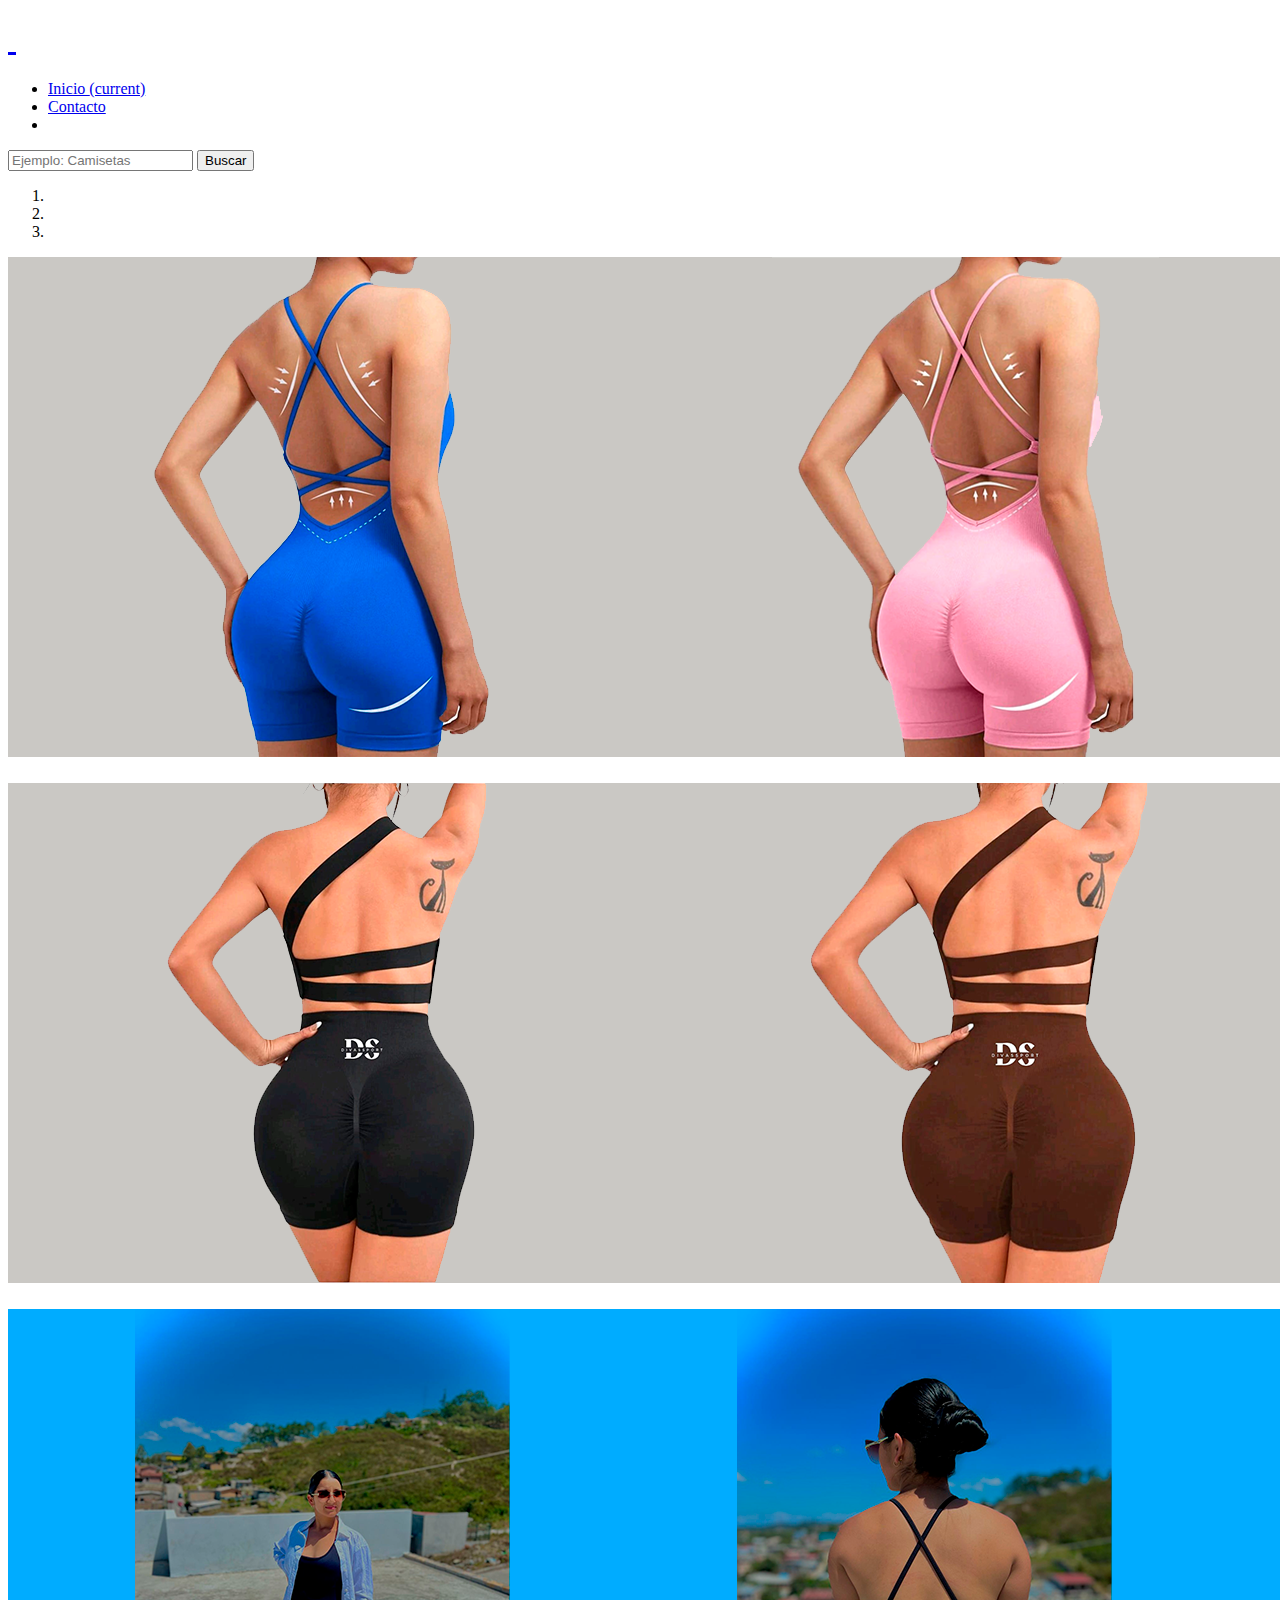
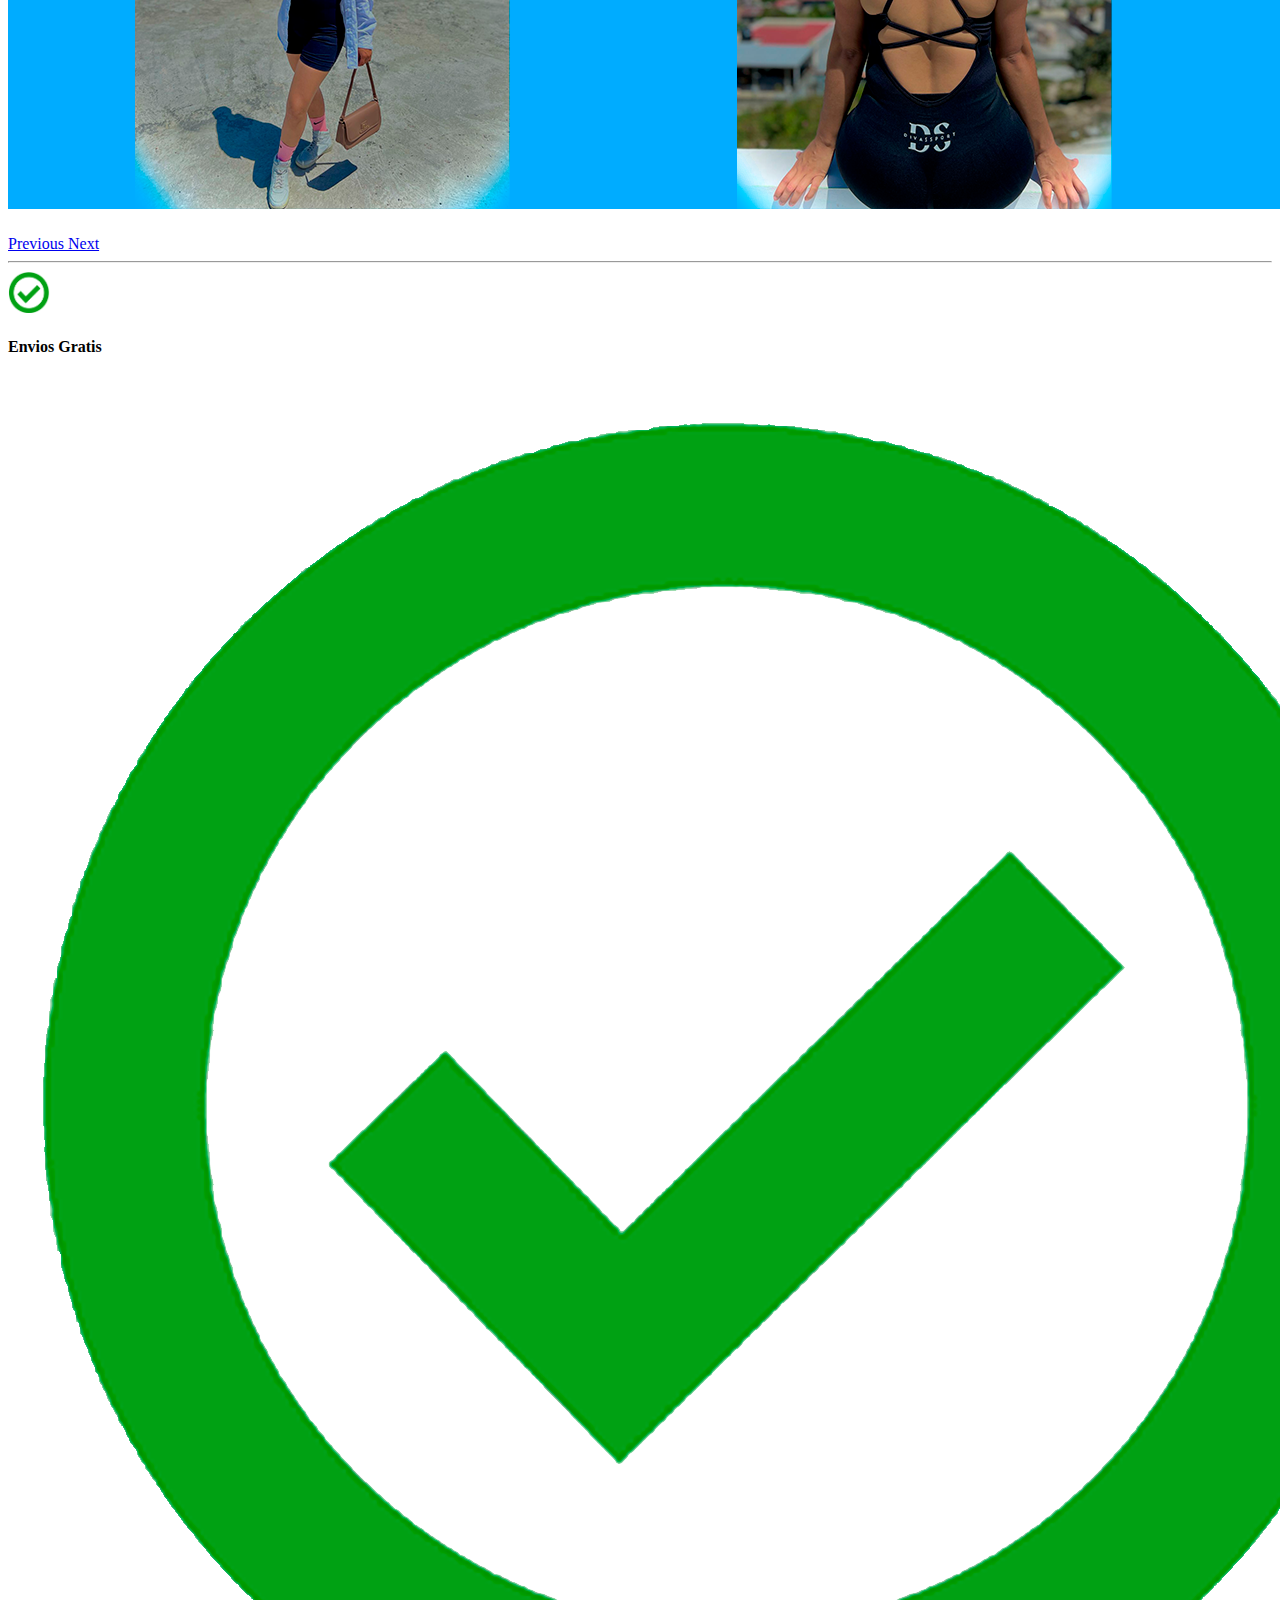
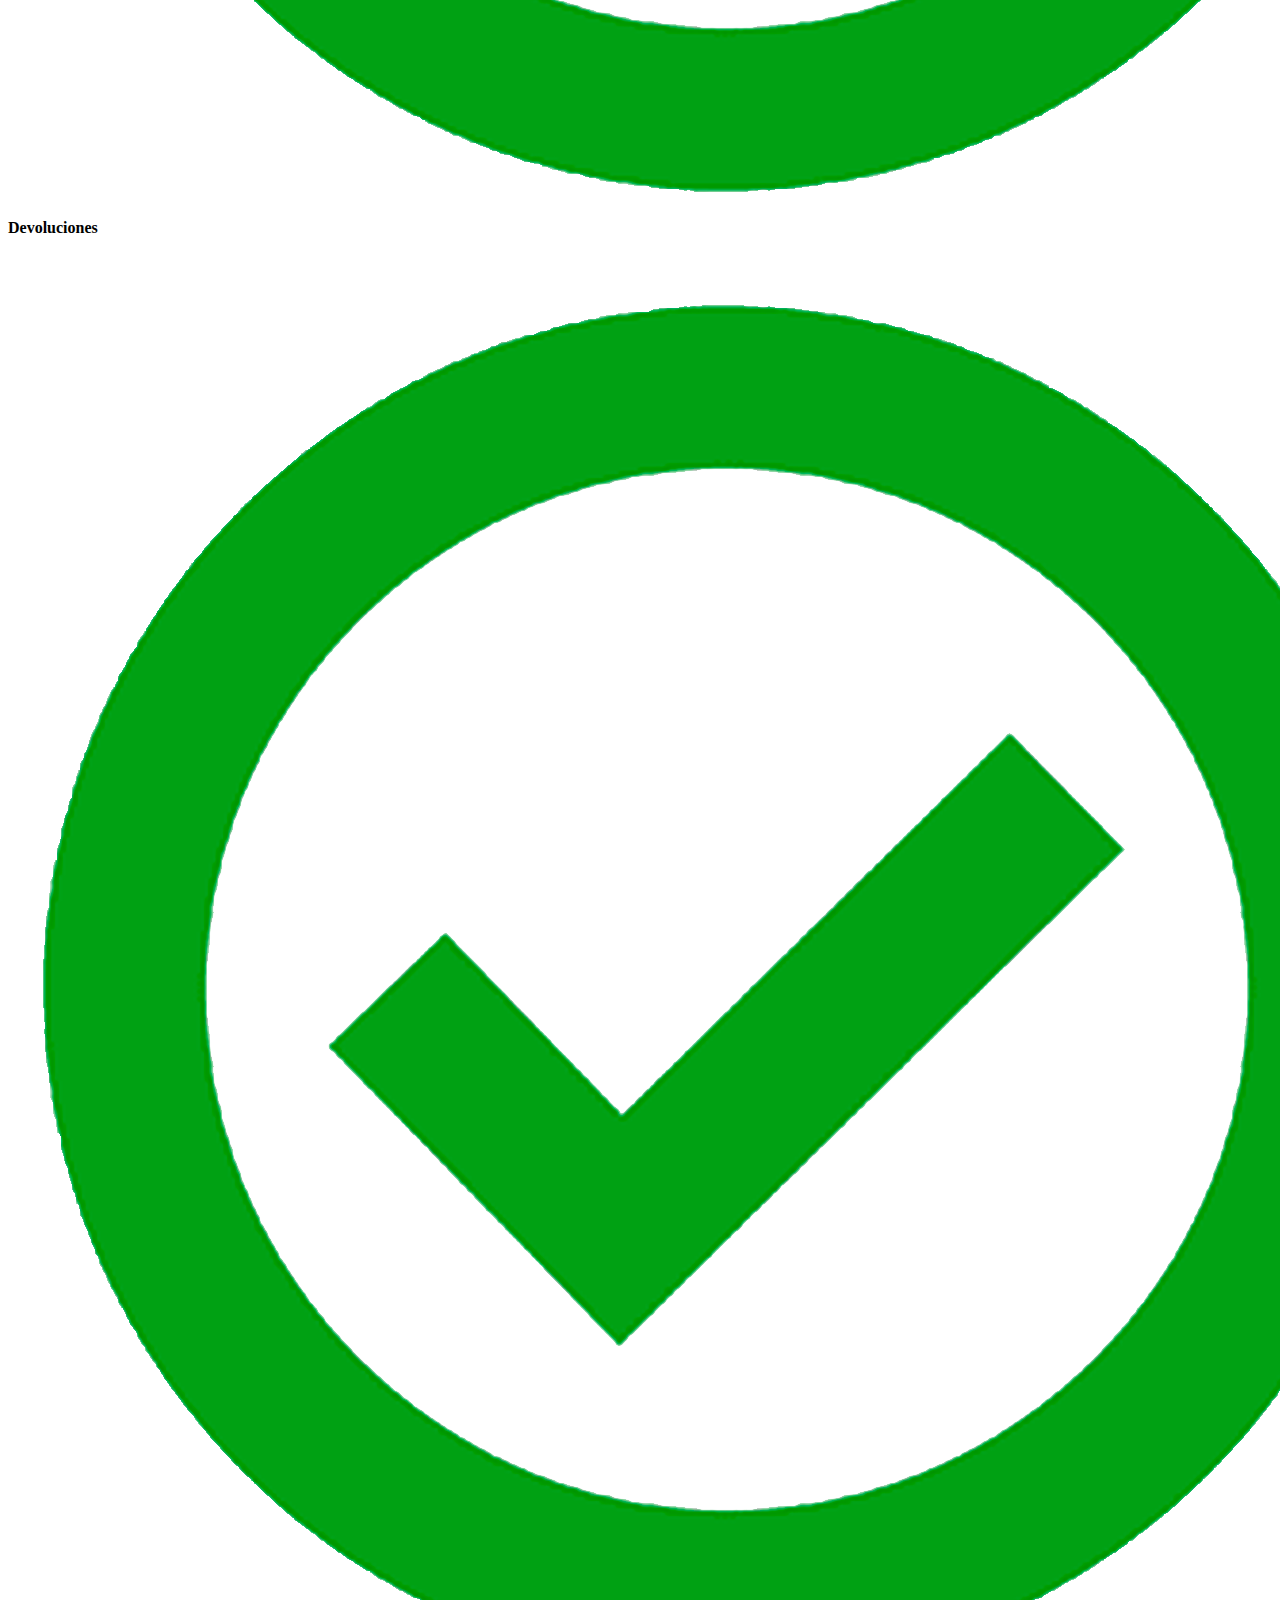
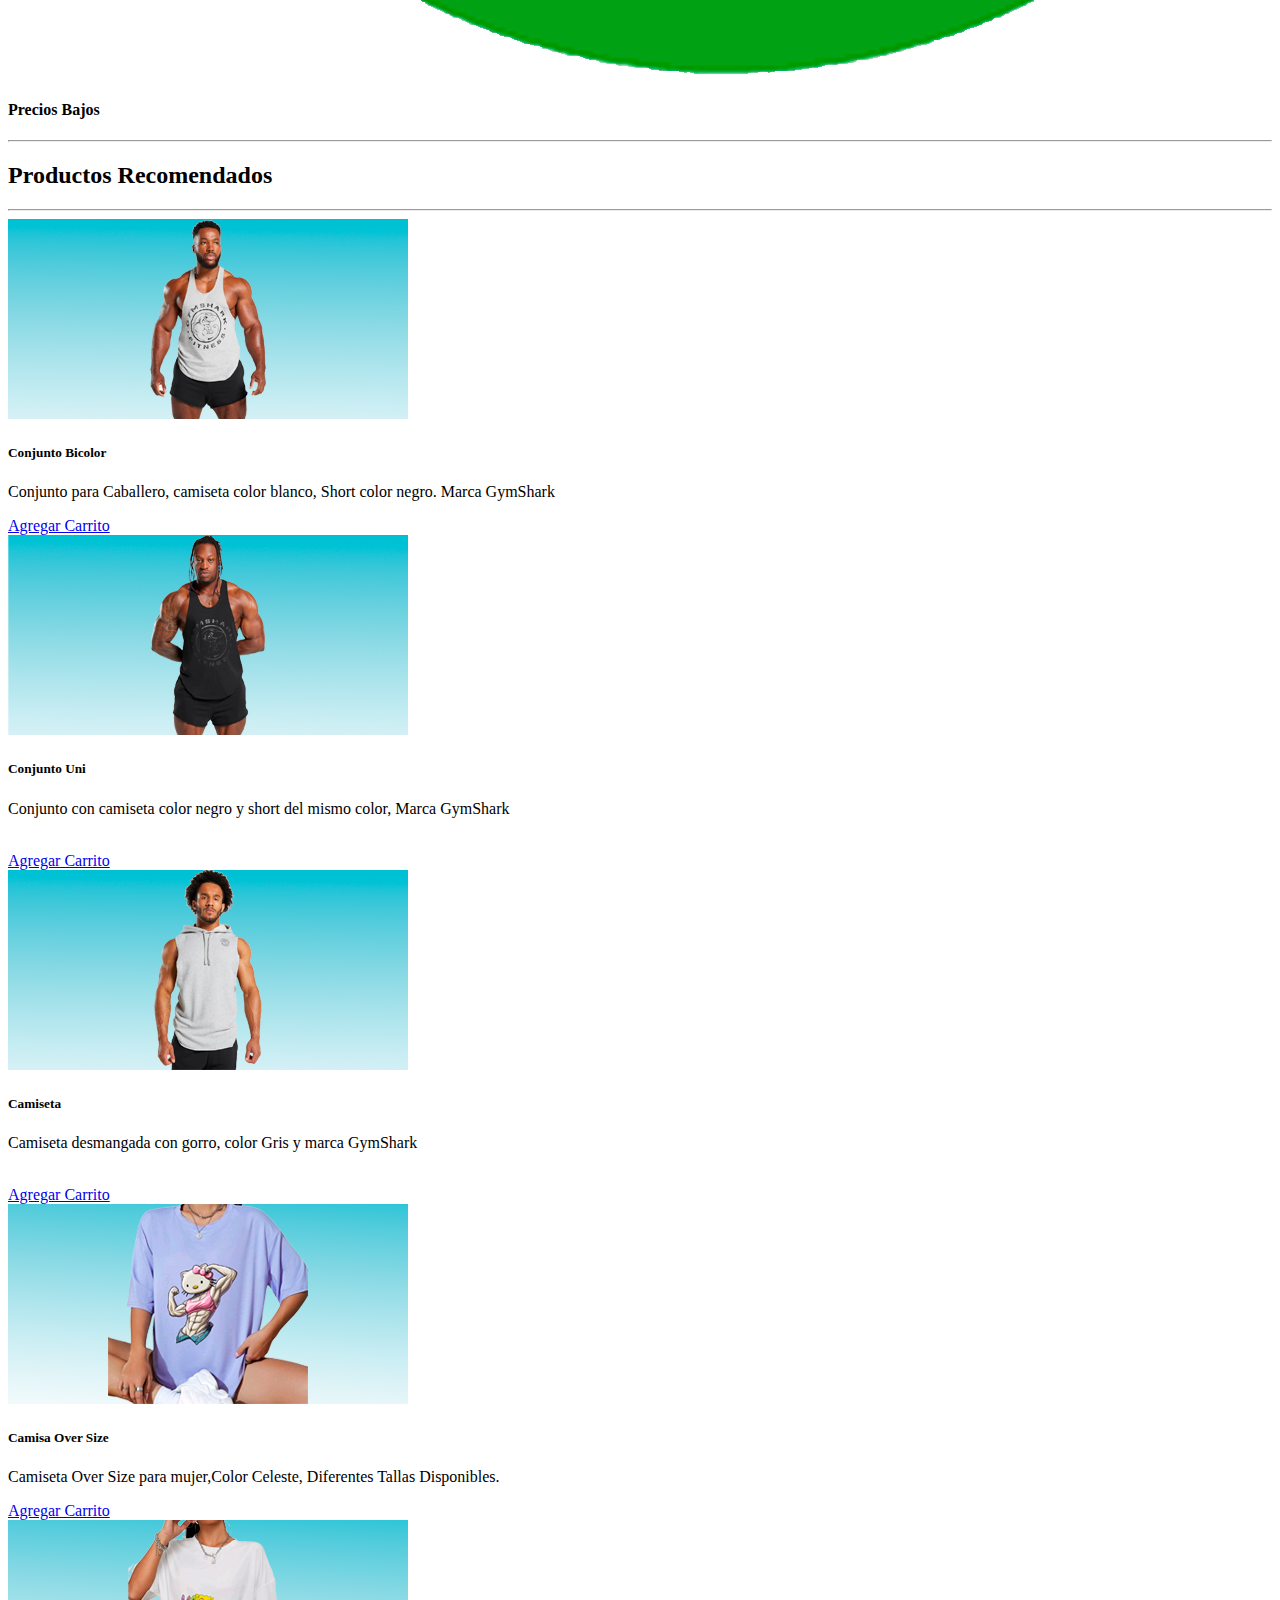
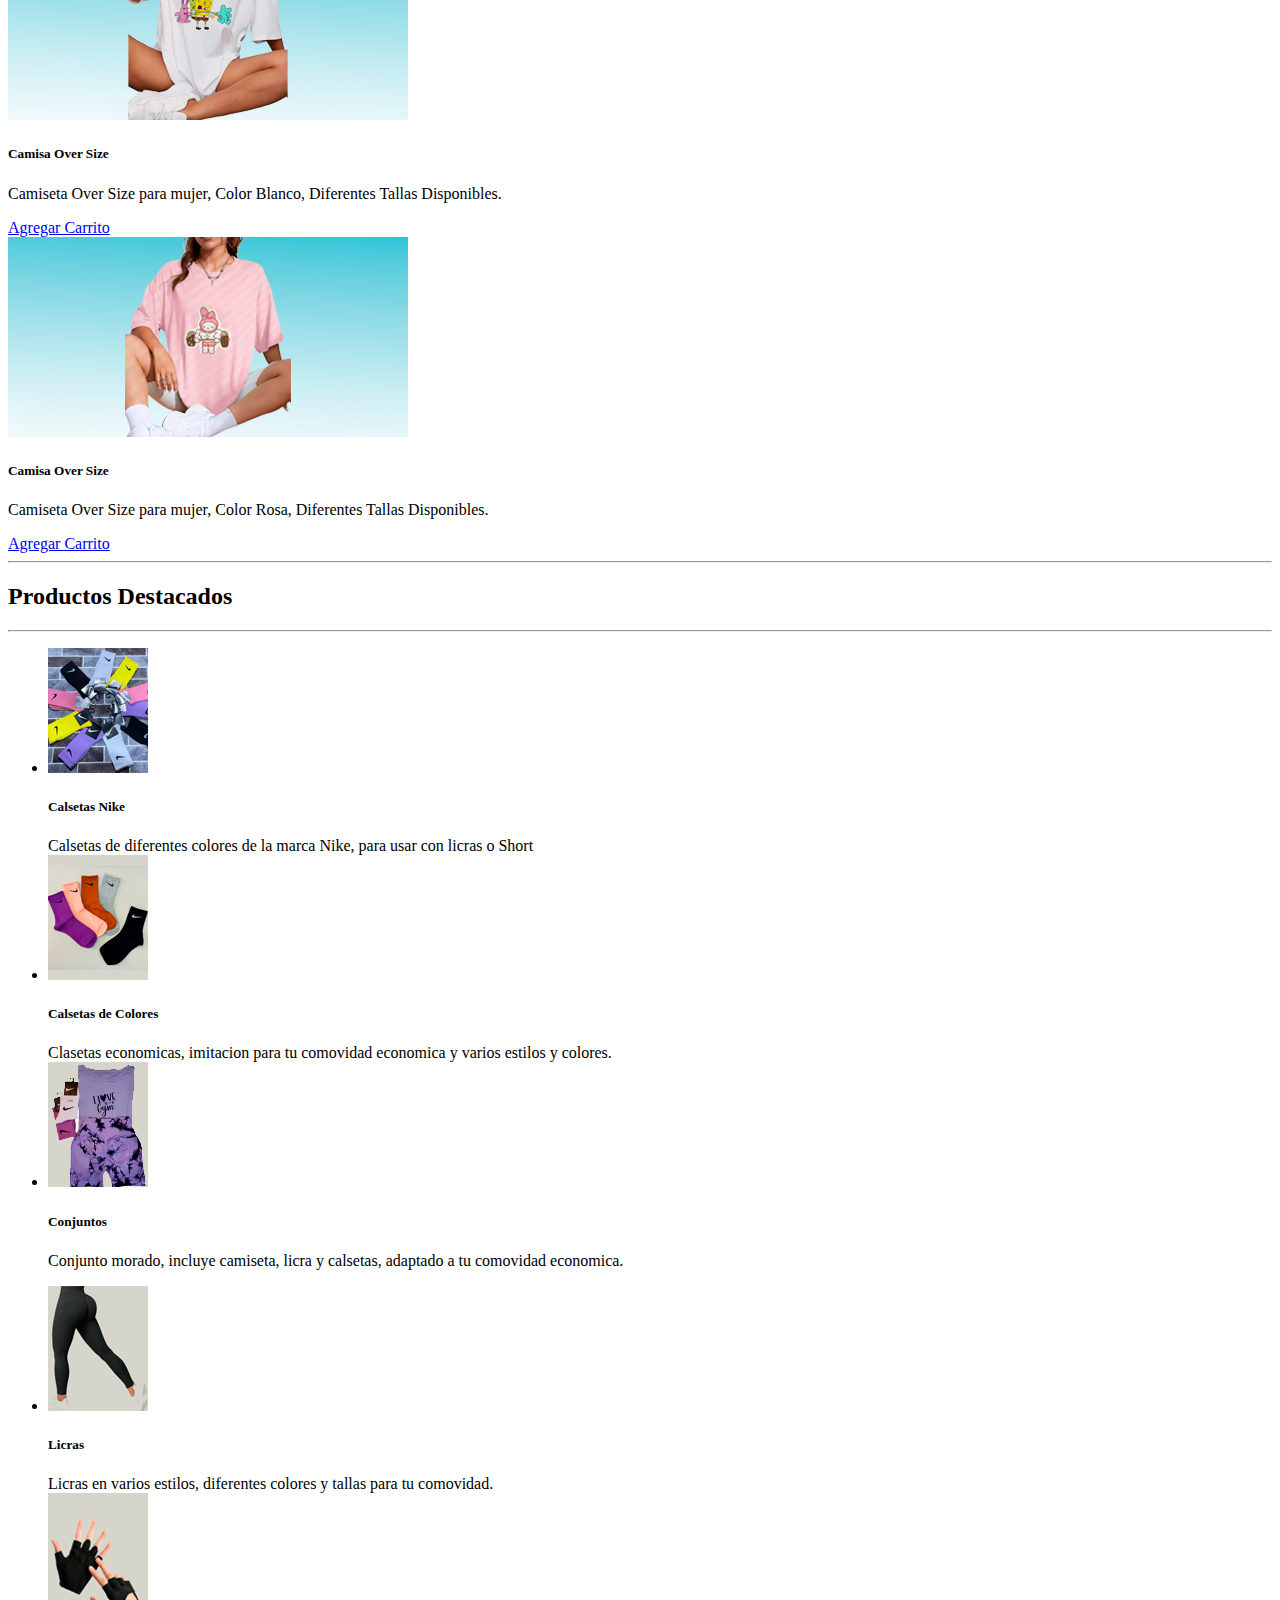
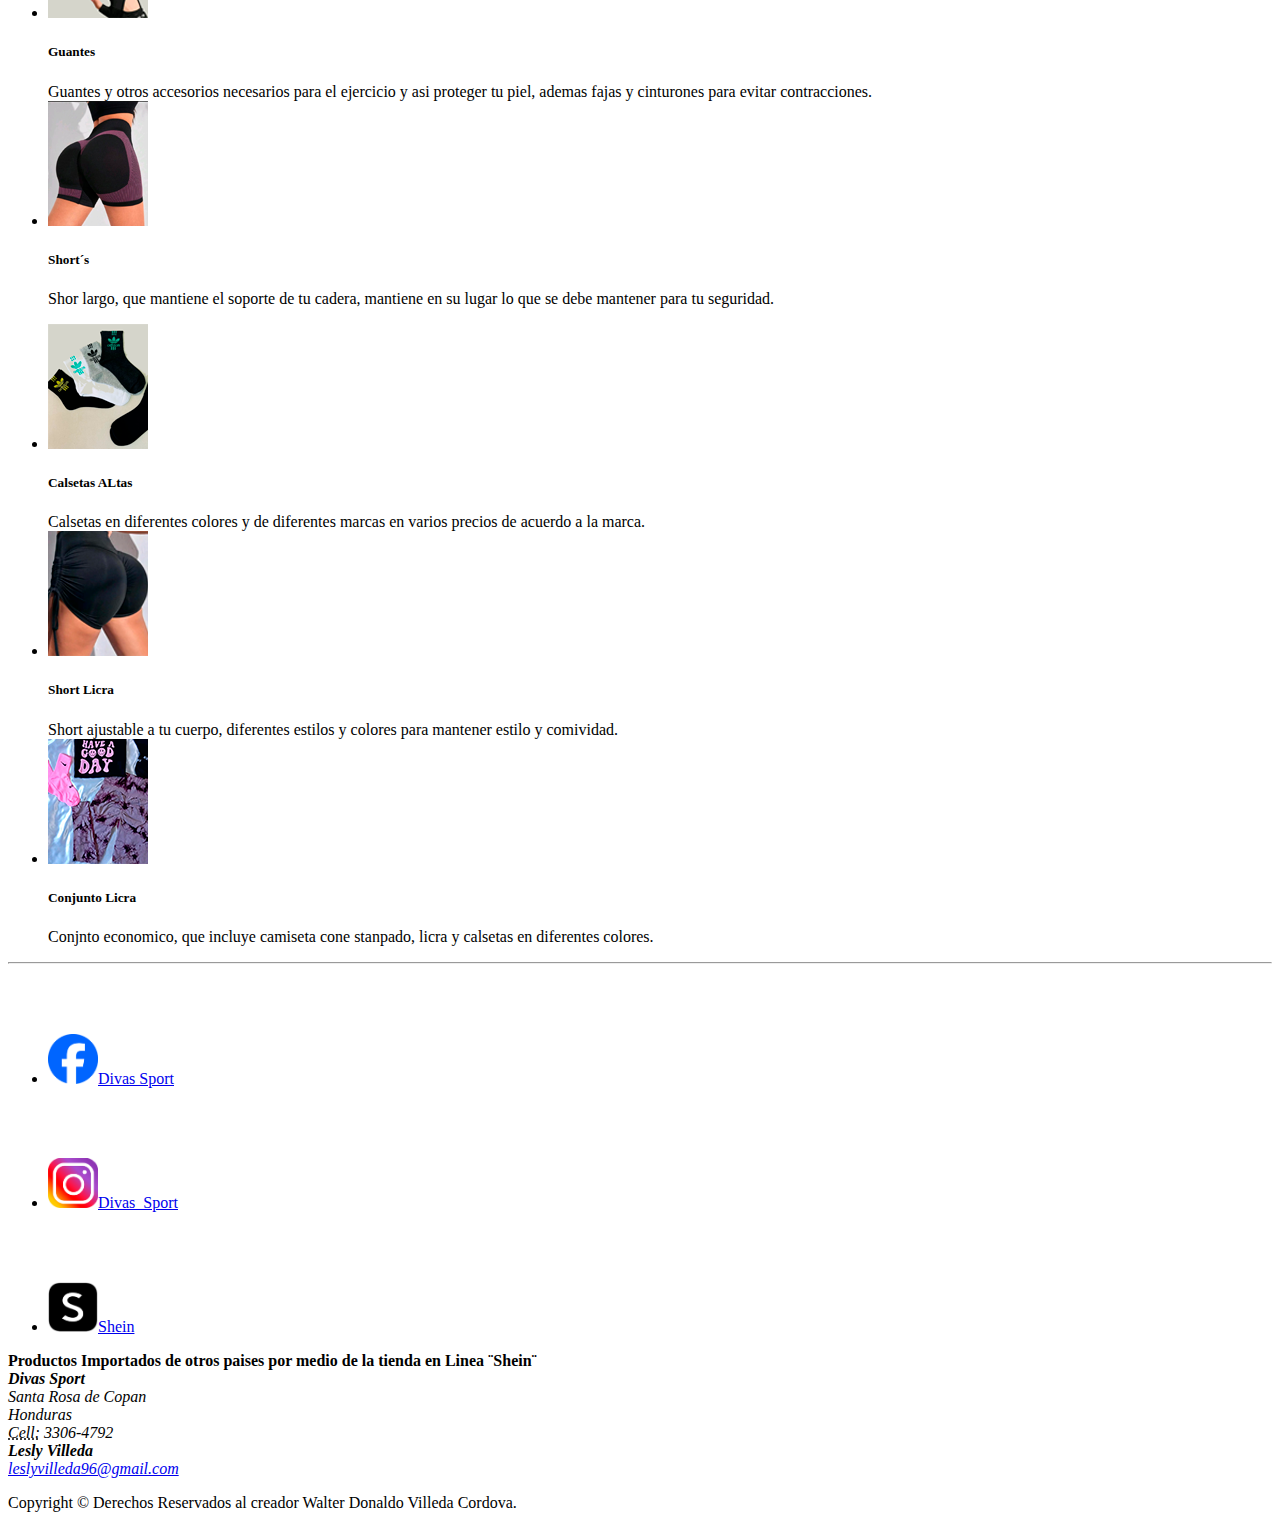
==== Index.html @ 086f350f "Update Index.html" ====
<!DOCTYPE html>
<html lang="en">
  <head>
    <meta charset="utf-8">
    <meta http-equiv="X-UA-Compatible" content="IE=edge">
    <meta name="viewport" content="width=device-width, initial-scale=1">
    <title>Divas Sport</title>
    <!-- Bootstrap -->
    <link href="/bootstrap-4.3.1.cs" rel="stylesheet">
  </head>
  <body>
    <nav class="navbar navbar-expand-lg navbar-dark bg-dark">
      <div class="container">
        <a class="navbar-brand" href="Index.html">
        <h1>&nbsp;</h1>
        </a>
        <div class="collapse navbar-collapse" id="navbarSupportedContent">
          <ul class="navbar-nav mr-auto">
            <li class="nav-item dropdown">
              <a class="nav-link" href="Index.html">Inicio <span class="sr-only">(current)</span></a>
            </li>
            <li class="nav-item">
              <a class="nav-link" href="Contacto.html">Contacto</a>
            </li>
            <li class="nav-item dropdown">

            </li>
          </ul>
          <form class="form-inline my-2 my-lg-0">
            <input class="form-control mr-sm-2" type="search" placeholder="Ejemplo: Camisetas" aria-label="Search">
            <button class="btn btn-outline-success my-2 my-sm-0" type="submit">Buscar</button>
          </form>
        </div>
      </div>
    </nav>
    <div class="container mt-3">
      <div class="row">
        <div class="col-12">
          <div id="carouselExampleControls" class="carousel slide" data-ride="carousel">
            <ol class="carousel-indicators">
              <li data-target="#carouselExampleControls" data-slide-to="0" class="active"></li>
              <li data-target="#carouselExampleControls" data-slide-to="1"></li>
              <li data-target="#carouselExampleControls" data-slide-to="2"></li>
            </ol>
            <div class="carousel-inner">
              <div class="carousel-item active">
                <img class="d-block w-100" src="Carrusel 1.png" alt="First slide">
                <div class="carousel-caption d-none d-md-block">
                  <h5></h5>
                  <p></p>
                </div>
              </div>
              <div class="carousel-item">
                <img class="d-block w-100" src="Carrusel 2.png" alt="Second slide">
                <div class="carousel-caption d-none d-md-block">
                  <h5></h5>
                  <p></p>
                </div>
              </div>
              <div class="carousel-item">
                <img class="d-block w-100" src="Carrusel 3.png" alt="Third slide">
                <div class="carousel-caption d-none d-md-block">
                  <h5></h5>
                  <p></p>
                </div>
              </div>
            </div>
            <a class="carousel-control-prev" href="#carouselExampleControls" role="button" data-slide="prev">
            <span class="carousel-control-prev-icon" aria-hidden="true"></span>
            <span class="sr-only">Previous</span>
            </a>
            <a class="carousel-control-next" href="#carouselExampleControls" role="button" data-slide="next">
            <span class="carousel-control-next-icon" aria-hidden="true"></span>
            <span class="sr-only">Next</span>
            </a>
          </div>
        </div>
      </div>
      <hr>
    </div>
    <div class="container">
      <div class="row">
        <div class="col-4">
          <div class="row">
            <div class="col-2"><img src="Cheque.png" alt="Free Shipping" width="42" class="rounded-circle"></div>
            <div class="col-10 ml-1 col-lg-8">
              <h4>Envios Gratis</h4>
            </div>
          </div>
        </div>
        <div class="col-4">
          <div class="row">
            <div class="col-2"><img class="rounded-circle" alt="Free Shipping" src="Cheque.png"></div>
            <div class="col-10 ml-1 col-lg-8">
              <h4>Devoluciones</h4>
            </div>
          </div>
        </div>
        <div class="col-4">
          <div class="row">
            <div class="col-2"><img class="rounded-circle" alt="Free Shipping" src="Cheque.png"></div>
            <div class="col-10 ml-1 col-lg-8">
              <h4>Precios Bajos</h4>
            </div>
          </div>
        </div>
      </div>
    </div>
    <hr>
    <h2 class="text-center">Productos Recomendados</h2>
    <hr>
    <div class="container">
      <div class="row text-center">
        <div class="col-md-4 pb-1 pb-md-0">
          <div class="card">
            <img class="card-img-top" src="37.png" alt="Card image cap">
            <div class="card-body">
              <h5 class="card-title">Conjunto Bicolor</h5>
              <p class="card-text">Conjunto para Caballero, camiseta color blanco, Short color negro. Marca GymShark&nbsp; &nbsp;&nbsp;</p>
              <a href="#" class="btn btn-primary">Agregar Carrito</a>
            </div>
          </div>
        </div>
        <div class="col-md-4 pb-1 pb-md-0">
          <div class="card">
            <img class="card-img-top" src="40.png" alt="Card image cap">
            <div class="card-body">
              <h5 class="card-title">Conjunto Uni</h5>
              <p class="card-text">Conjunto con camiseta color negro y short del mismo color, Marca GymShark<br>
<br>
</p>
              <a href="#" class="btn btn-primary">Agregar Carrito</a>
            </div>
          </div>
        </div>
        <div class="col-md-4 pb-1 pb-md-0">
          <div class="card">
            <img class="card-img-top" src="38.png" alt="Card image cap">
            <div class="card-body">
              <h5 class="card-title">Camiseta</h5>
              <p class="card-text">Camiseta desmangada con gorro, color Gris y marca GymShark<br>
                <br>
</p>
              <a href="#" class="btn btn-primary">Agregar Carrito</a>
            </div>
          </div>
        </div>
      </div>
      <div class="row text-center mt-4">
        <div class="col-md-4 pb-1 pb-md-0">
          <div class="card">
            <img class="card-img-top" src="67.png" alt="Card image cap">
            <div class="card-body">
              <h5 class="card-title">Camisa Over Size</h5>
              <p class="card-text">Camiseta Over Size para mujer,Color Celeste, Diferentes Tallas Disponibles.</p>
              <a href="#" class="btn btn-primary">Agregar Carrito</a>
            </div>
          </div>
        </div>
        <div class="col-md-4 pb-1 pb-md-0">
          <div class="card">
            <img class="card-img-top" src="69.png" alt="Card image cap">
            <div class="card-body">
              <h5 class="card-title">Camisa Over Size</h5>
              <p class="card-text">Camiseta Over Size para mujer, Color Blanco, Diferentes Tallas Disponibles.</p>
              <a href="#" class="btn btn-primary">Agregar Carrito</a>
            </div>
          </div>
        </div>
        <div class="col-md-4 pb-1 pb-md-0">
          <div class="card">
            <img class="card-img-top" src="73.png" alt="Card image cap">
            <div class="card-body">
              <h5 class="card-title">Camisa Over Size</h5>
              <p class="card-text">Camiseta Over Size para mujer, Color Rosa, Diferentes Tallas Disponibles.&nbsp;</p>
              <a href="#" class="btn btn-primary">Agregar Carrito</a>
            </div>
          </div>
        </div>
      </div>
    </div>
    <hr>
    <h2 class="text-center">Productos Destacados</h2>
    <hr>
    <div class="container">
      <div class="row">
        <div class="col-lg-4">
          <ul class="list-unstyled">
            <li class="media">
              <img class="mr-3" src="100 x 125  1.png" alt="Generic placeholder image">
              <div class="media-body">
                <h5 class="mt-0 mb-1">Calsetas Nike</h5>
               Calsetas de diferentes colores de la marca Nike, para usar con licras o Short
              </div>
            </li>
            <li class="media my-4">
              <img class="mr-3" src="100 x 125  4.png" alt="Generic placeholder image">
              <div class="media-body">
                <h5 class="mt-0 mb-1">Calsetas de Colores</h5>
               Clasetas economicas, imitacion para tu comovidad economica y varios estilos y colores.
            </li>
            <li class="media">
              <img class="mr-3" src="100 x 125  7.png" alt="Generic placeholder image">
              <div class="media-body">
                <h5 class="mt-0 mb-1">Conjuntos</h5>
               Conjunto morado, incluye camiseta, licra y calsetas, adaptado a tu comovidad economica.
              </div>
            </li>
          </ul>
        </div>
        <div class="col-lg-4">
          <ul class="list-unstyled">
            <li class="media">
              <img class="mr-3" src="100 x 125  2.png" alt="Generic placeholder image">
              <div class="media-body">
                <h5 class="mt-0 mb-1">Licras</h5>
                Licras en varios estilos, diferentes colores y tallas para tu comovidad.
              </div>
            </li>
            <li class="media my-4">
              <img class="mr-3" src="100 x 125  5.png" alt="Generic placeholder image">
              <div class="media-body">
                <h5 class="mt-0 mb-1">Guantes</h5>
               Guantes y otros accesorios necesarios para el ejercicio y asi proteger tu piel, ademas fajas y cinturones para evitar contracciones.
              </div>
            </li>
            <li class="media">
              <img class="mr-3" src="100 x 125  8.png" alt="Generic placeholder image">
              <div class="media-body">
                <h5 class="mt-0 mb-1">Short´s</h5>
                Shor largo, que mantiene el soporte de tu cadera, mantiene en su lugar lo que se debe mantener para tu seguridad.
              </div>
            </li>
          </ul>
        </div>
        <div class="col-lg-4">
          <ul class="list-unstyled">
            <li class="media">
              <img class="mr-3" src="100 x 125  3.png" alt="Generic placeholder image">
              <div class="media-body">
                <h5 class="mt-0 mb-1">Calsetas ALtas</h5>
                Calsetas en diferentes colores y de diferentes marcas en varios precios de acuerdo a la marca.
              </div>
            </li>
            <li class="media my-4">
              <img class="mr-3" src="100 x 125  6.png" alt="Generic placeholder image">
              <div class="media-body">
                <h5 class="mt-0 mb-1">Short Licra</h5>
              Short ajustable a tu cuerpo, diferentes estilos y colores para mantener estilo y comividad.
            </li>
            <li class="media">
              <img class="mr-3" src="100 x 125  9 .png" alt="Generic placeholder image">
              <div class="media-body">
                <h5 class="mt-0 mb-1">Conjunto Licra</h5>
           Conjnto economico, que incluye camiseta cone stanpado, licra y calsetas en diferentes colores.
              </div>
            </li>
          </ul>
        </div>
      </div>
    </div>
    <hr>
    <div class="container text-white bg-dark p-4">
      <div class="row">
        <div class="col-6 col-md-8 col-lg-7">
          <div class="row text-center">
            <div class="col-sm-6 col-md-4 col-lg-4 col-12">
              <ul class="list-unstyled">
<br>
<br>
<br>

                <li class="btn-link col-lg-12" > <img src="face.png" width="50" height="50" alt=""/><a class="nav-link" href="https://www.facebook.com/profile.php?id=100093448032252&locale=es_LA">Divas Sport</a></li>
              </ul>	
            </div>
            <div class="col-sm-6 col-md-4 col-lg-4 col-12">
              <ul class="list-unstyled"><br>
<br>
<br>

                <li class="btn-link col-lg-10"> <img src="Instagram.png" width="50" height="50" alt=""/><a class="nav-link" href="https://www.instagram.com/lesly_a.g?igsh=MWVqb2x2Y3E4eWFoOA==">Divas_Sport</a></li>
              </ul>
            </div>
            <div class="col-sm-6 col-md-4 col-12 col-lg-3">
              <ul class="list-unstyled">
<br>
<br>
<br>

                <li class="btn-link col-lg-12"> <img src="Shein.png" width="50" height="50" alt=""/><a class="nav-link" href="https://es.shein.com/">Shein</a></li>
              </ul>
            </div>
          </div>
			<strong>Productos Importados de otros paises por medio de la tienda en Linea ¨Shein¨</strong><br>
        </div>
        <div class="col-md-4 col-lg-5 col-6">
          <address>
          <strong>Divas Sport</strong><br>
            Santa Rosa de Copan<br>
            Honduras<br>
            <abbr title="Phone">Cell:</abbr> 3306-4792
          </address>
          <address>
            <strong>Lesly Villeda</strong><br>
            <a href="mailto:#">leslyvilleda96@gmail.com</a>
          </address>
        </div>
      </div>
    </div>
    <footer class="text-center">
      <div class="container">
        <div class="row">
          <div class="col-12">
            <p>Copyright © Derechos Reservados al creador Walter Donaldo Villeda Cordova.</p>
          </div>
        </div>
      </div>
    </footer>
    <!-- jQuery (necessary for Bootstrap's JavaScript plugins) -->
    <script src="js/jquery-3.3.1.min.js"></script>
    <!-- Include all compiled plugins (below), or include individual files as needed -->
    <script src="js/popper.min.js"></script>
    <script src="js/bootstrap-4.3.1.js"></script>
  </body>
</html>
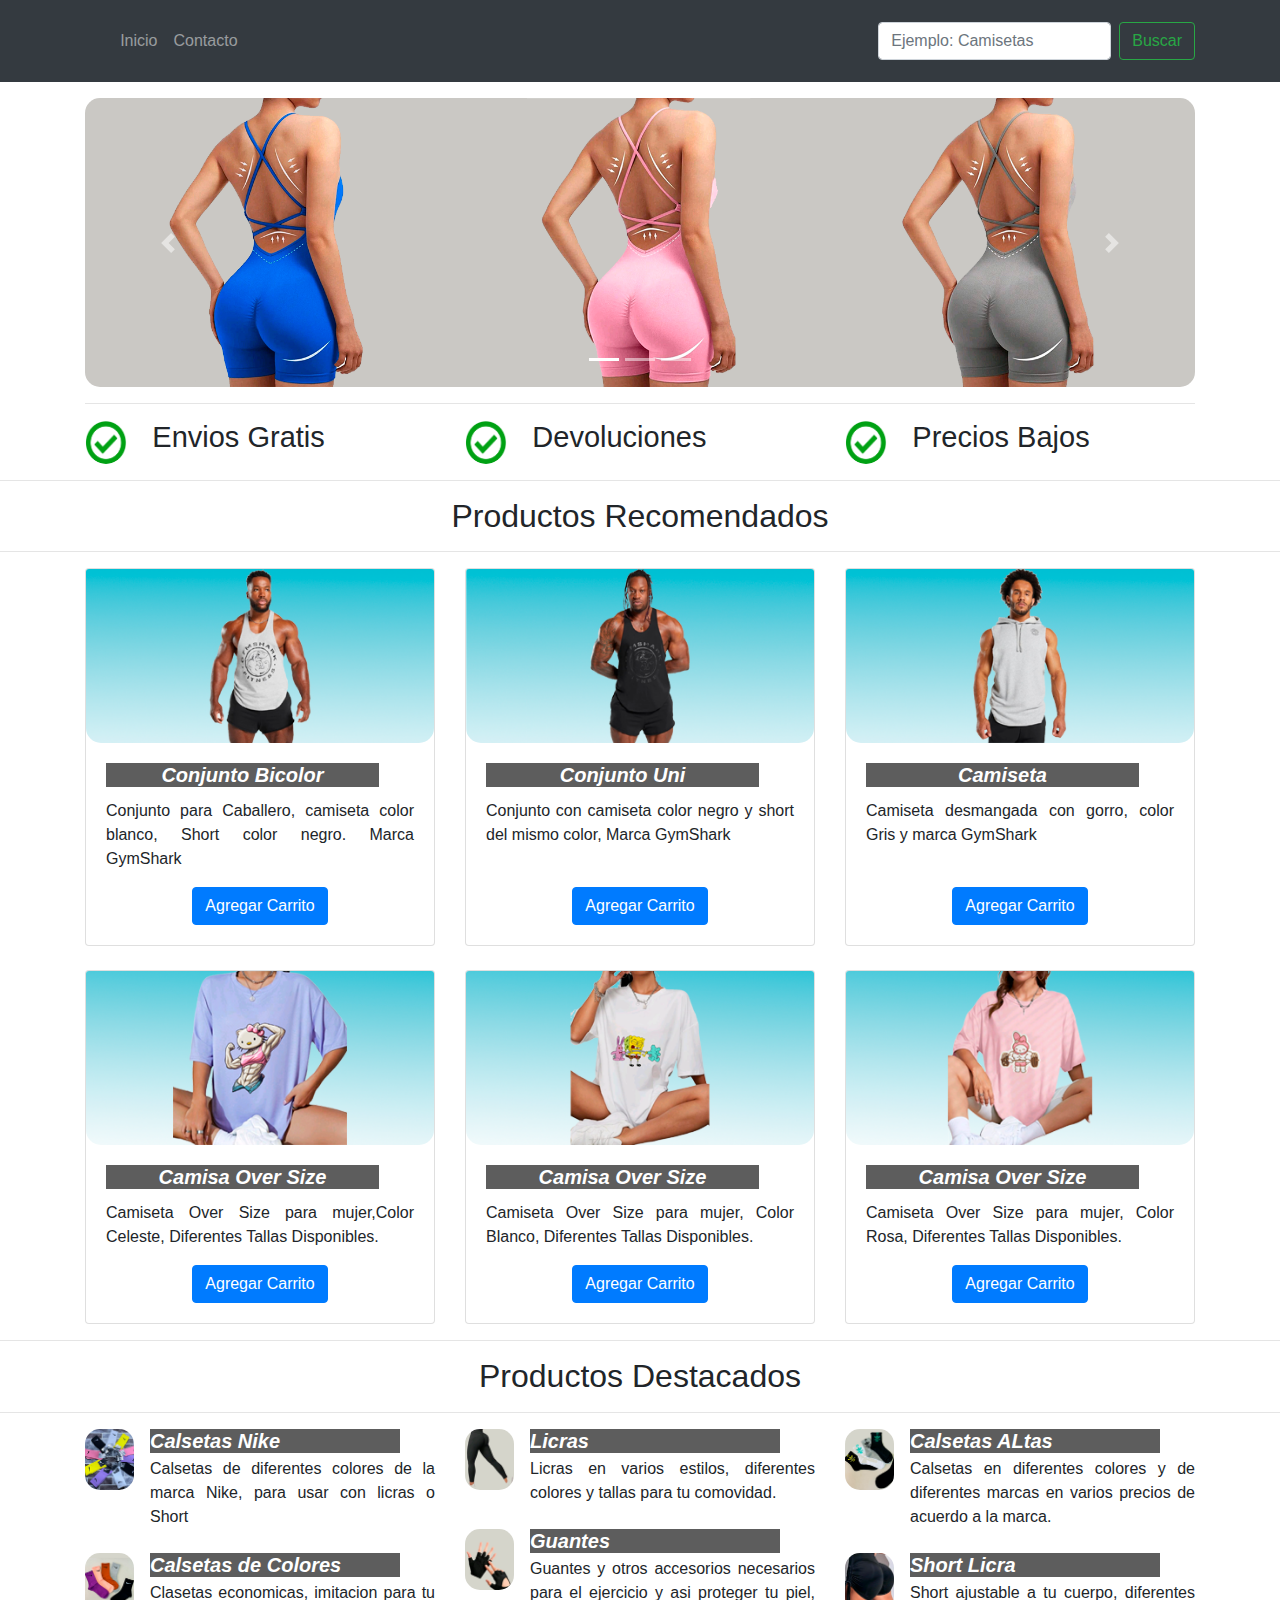
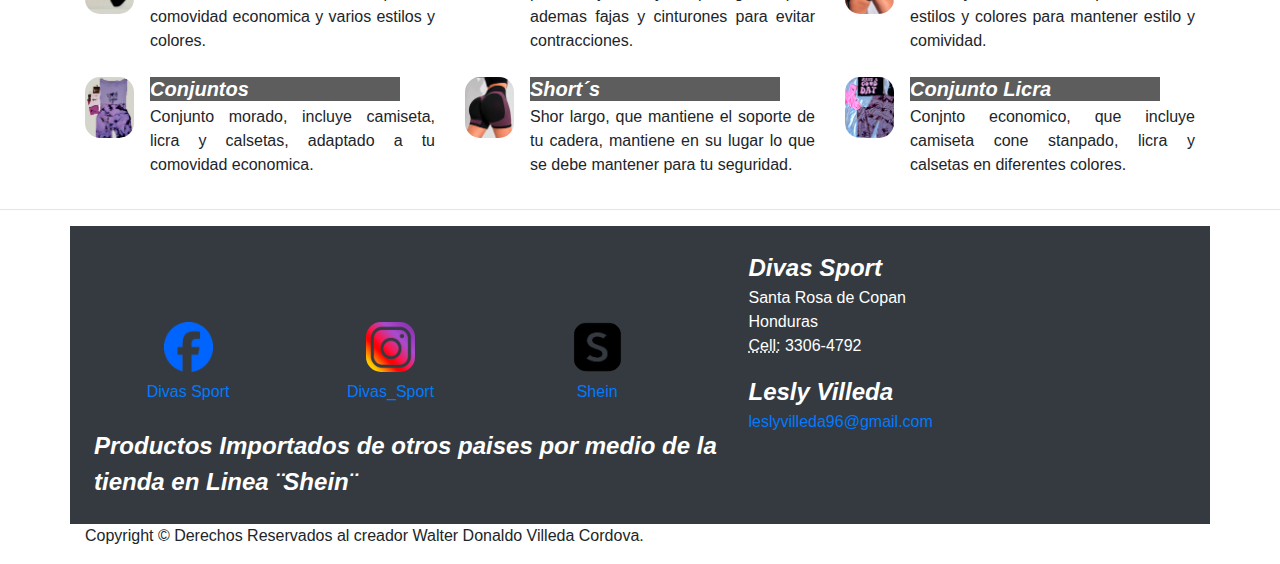
==== commit c305579a: "Index.html" ====
--- a/Index.html
+++ b/Index.html
@@ -6,7 +6,7 @@
     <meta name="viewport" content="width=device-width, initial-scale=1">
     <title>Divas Sport</title>
     <!-- Bootstrap -->
-    <link href="/bootstrap-4.3.1.cs" rel="stylesheet">
+    <link href="/bootstrap-4.3.1.css" rel="stylesheet">
   </head>
   <body>
     <nav class="navbar navbar-expand-lg navbar-dark bg-dark">
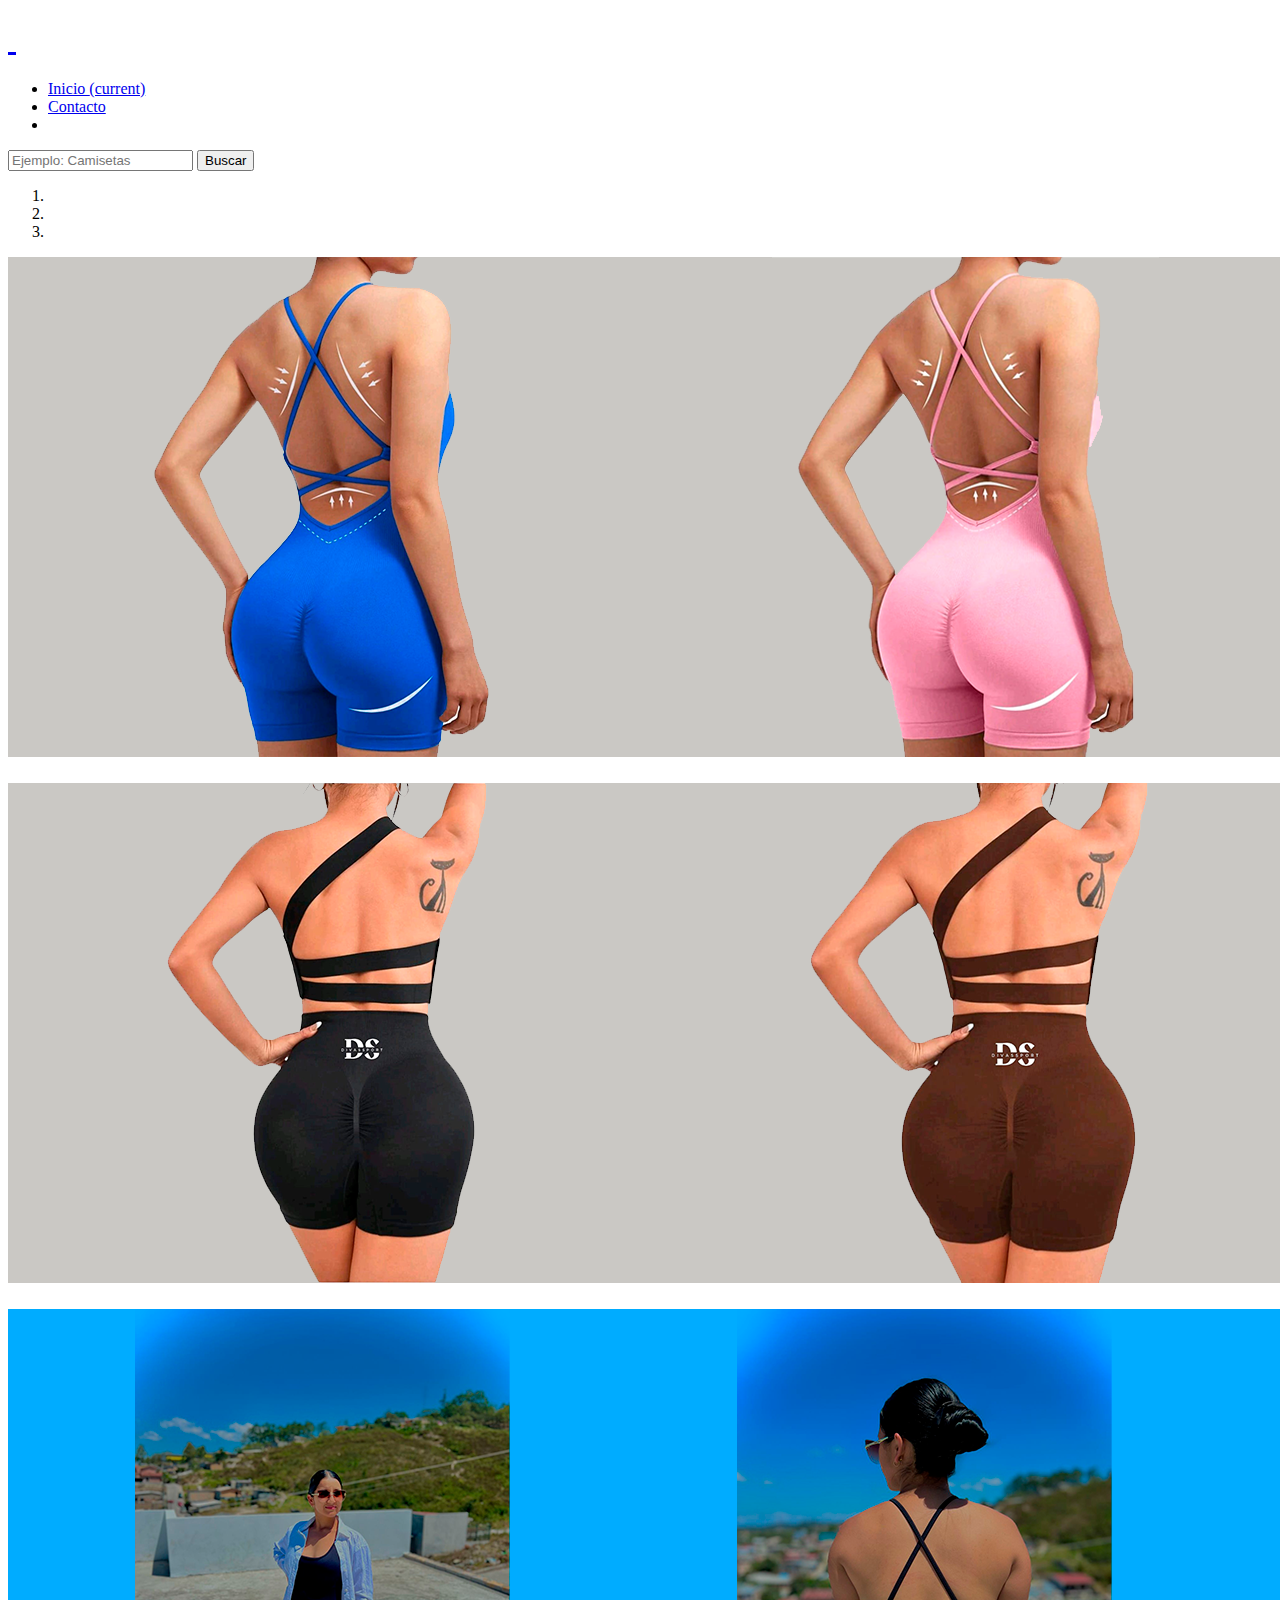
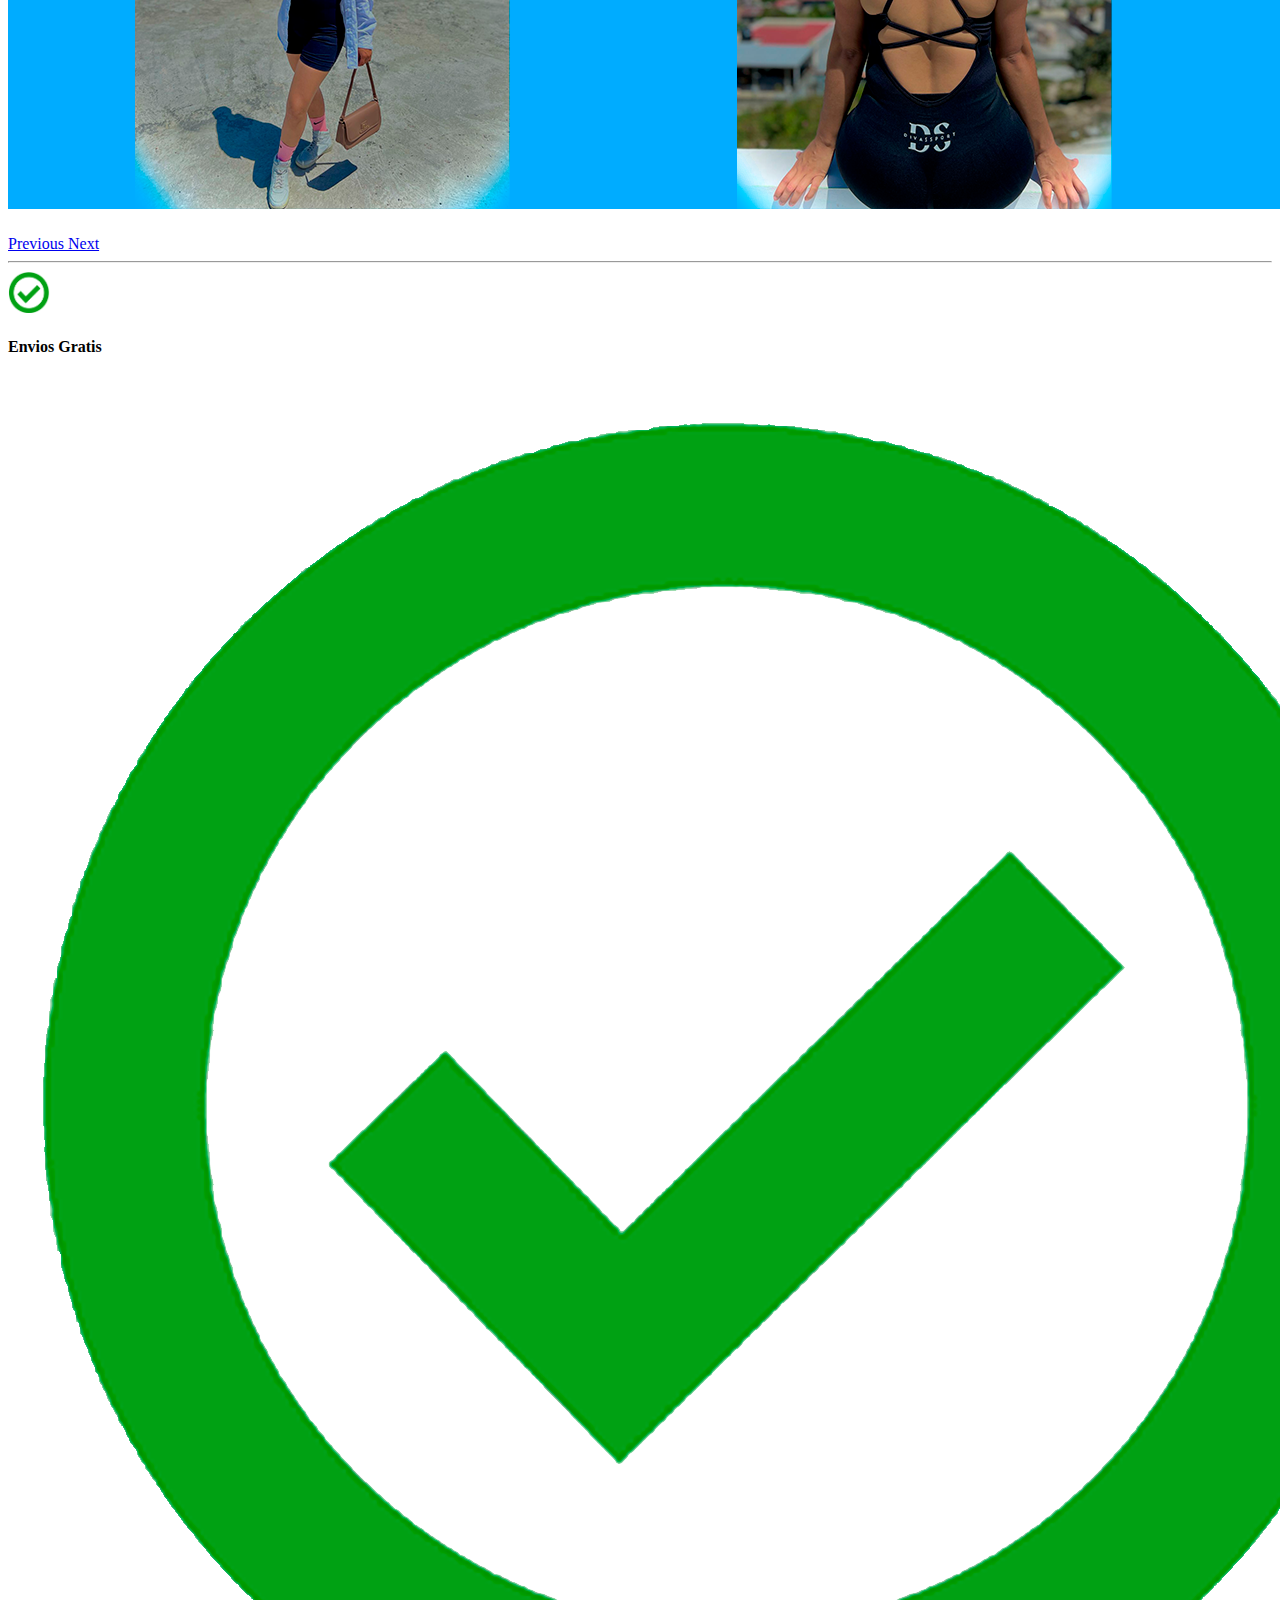
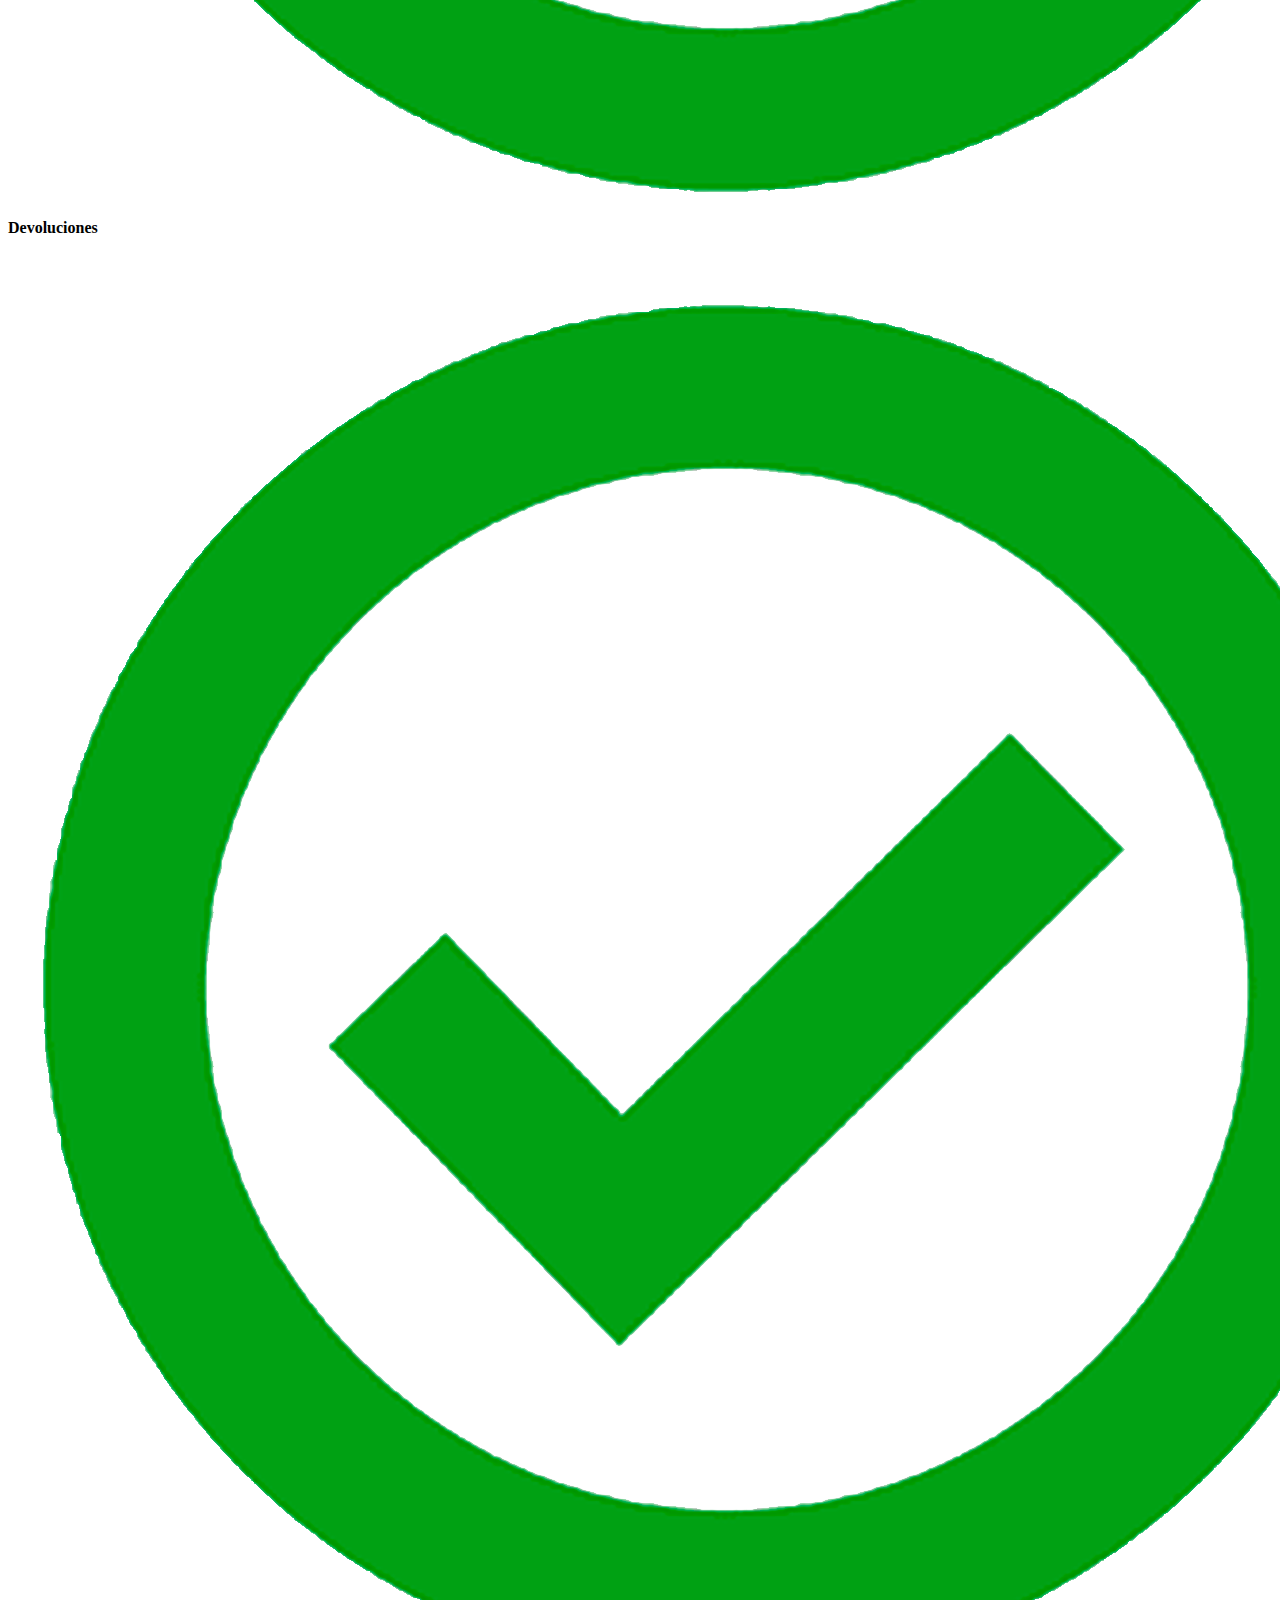
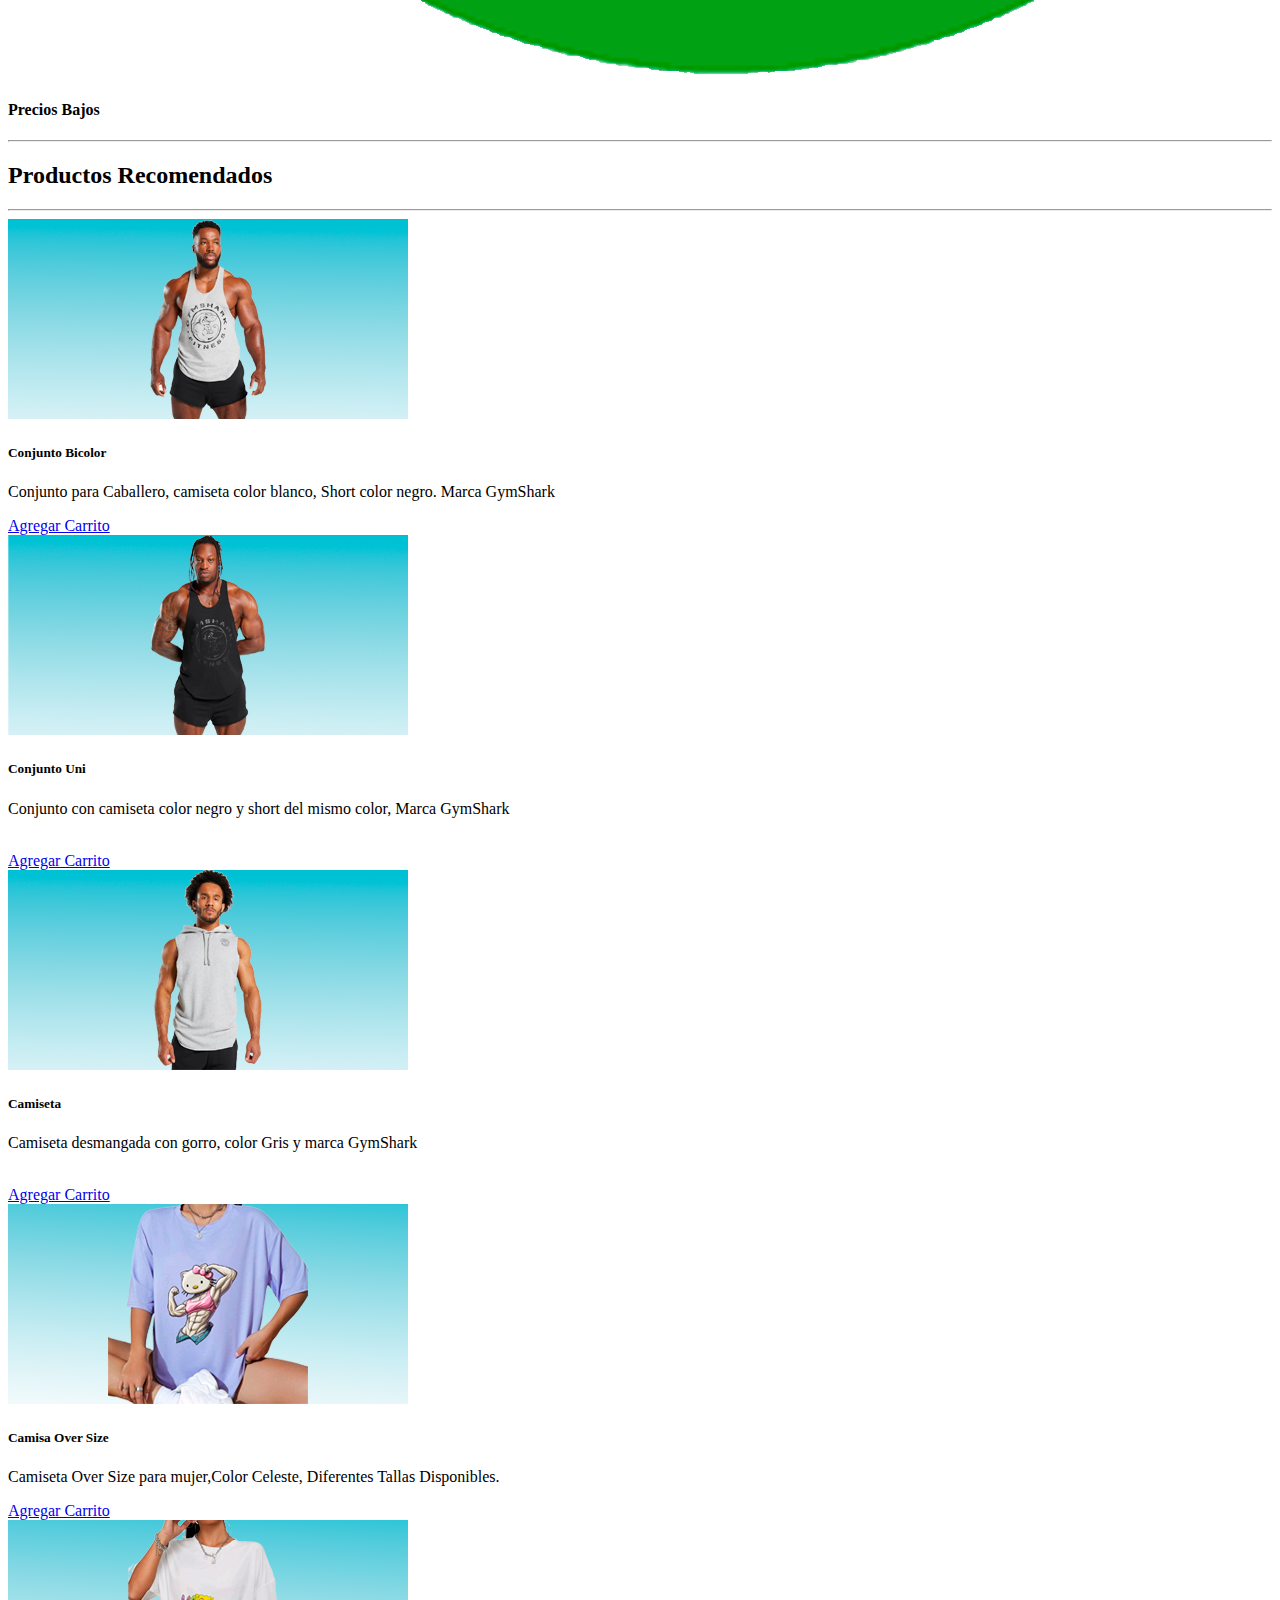
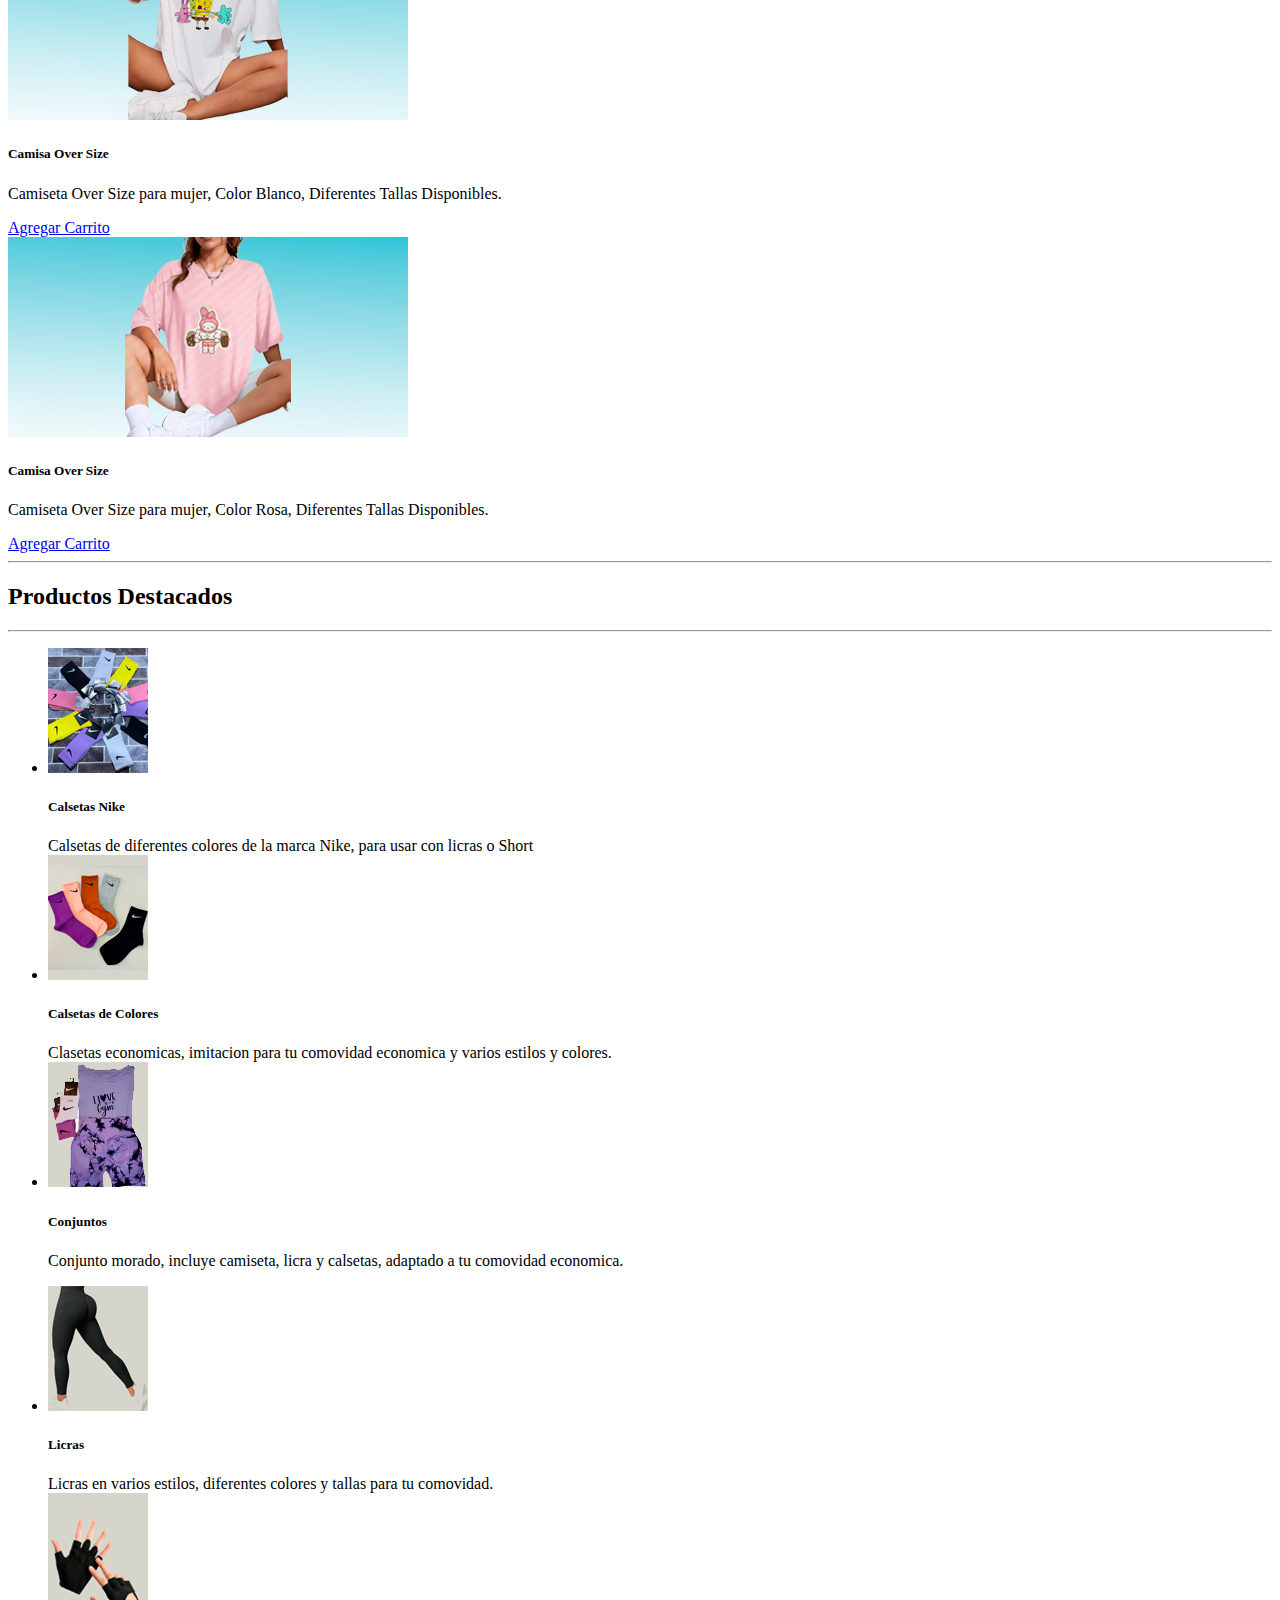
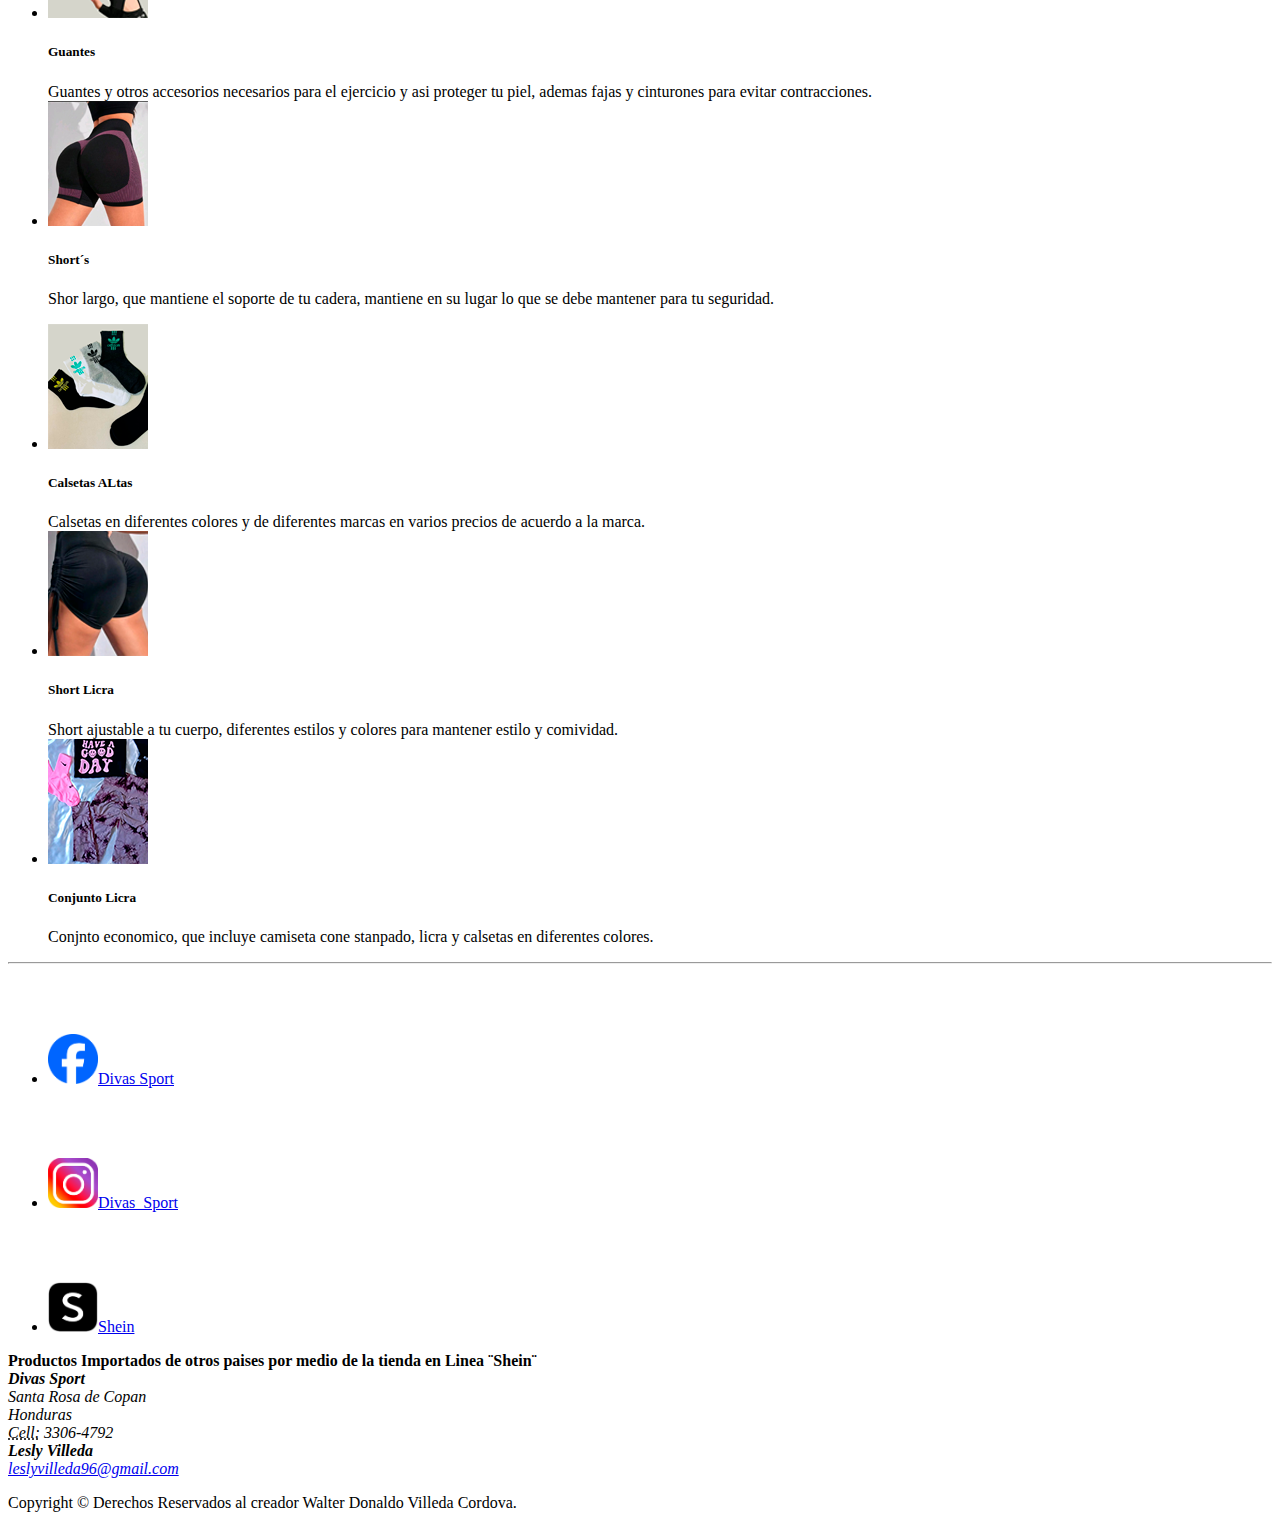
==== commit 65c724c3: "initial commit" ====
--- a/Index.html
+++ b/Index.html
@@ -6,7 +6,7 @@
     <meta name="viewport" content="width=device-width, initial-scale=1">
     <title>Divas Sport</title>
     <!-- Bootstrap -->
-    <link href="/bootstrap-4.3.1.css" rel="stylesheet">
+    <link href="css/bootstrap-4.3.1.css" rel="stylesheet">
   </head>
   <body>
     <nav class="navbar navbar-expand-lg navbar-dark bg-dark">
@@ -322,4 +322,4 @@
     <script src="js/popper.min.js"></script>
     <script src="js/bootstrap-4.3.1.js"></script>
   </body>
-</html>
+</html>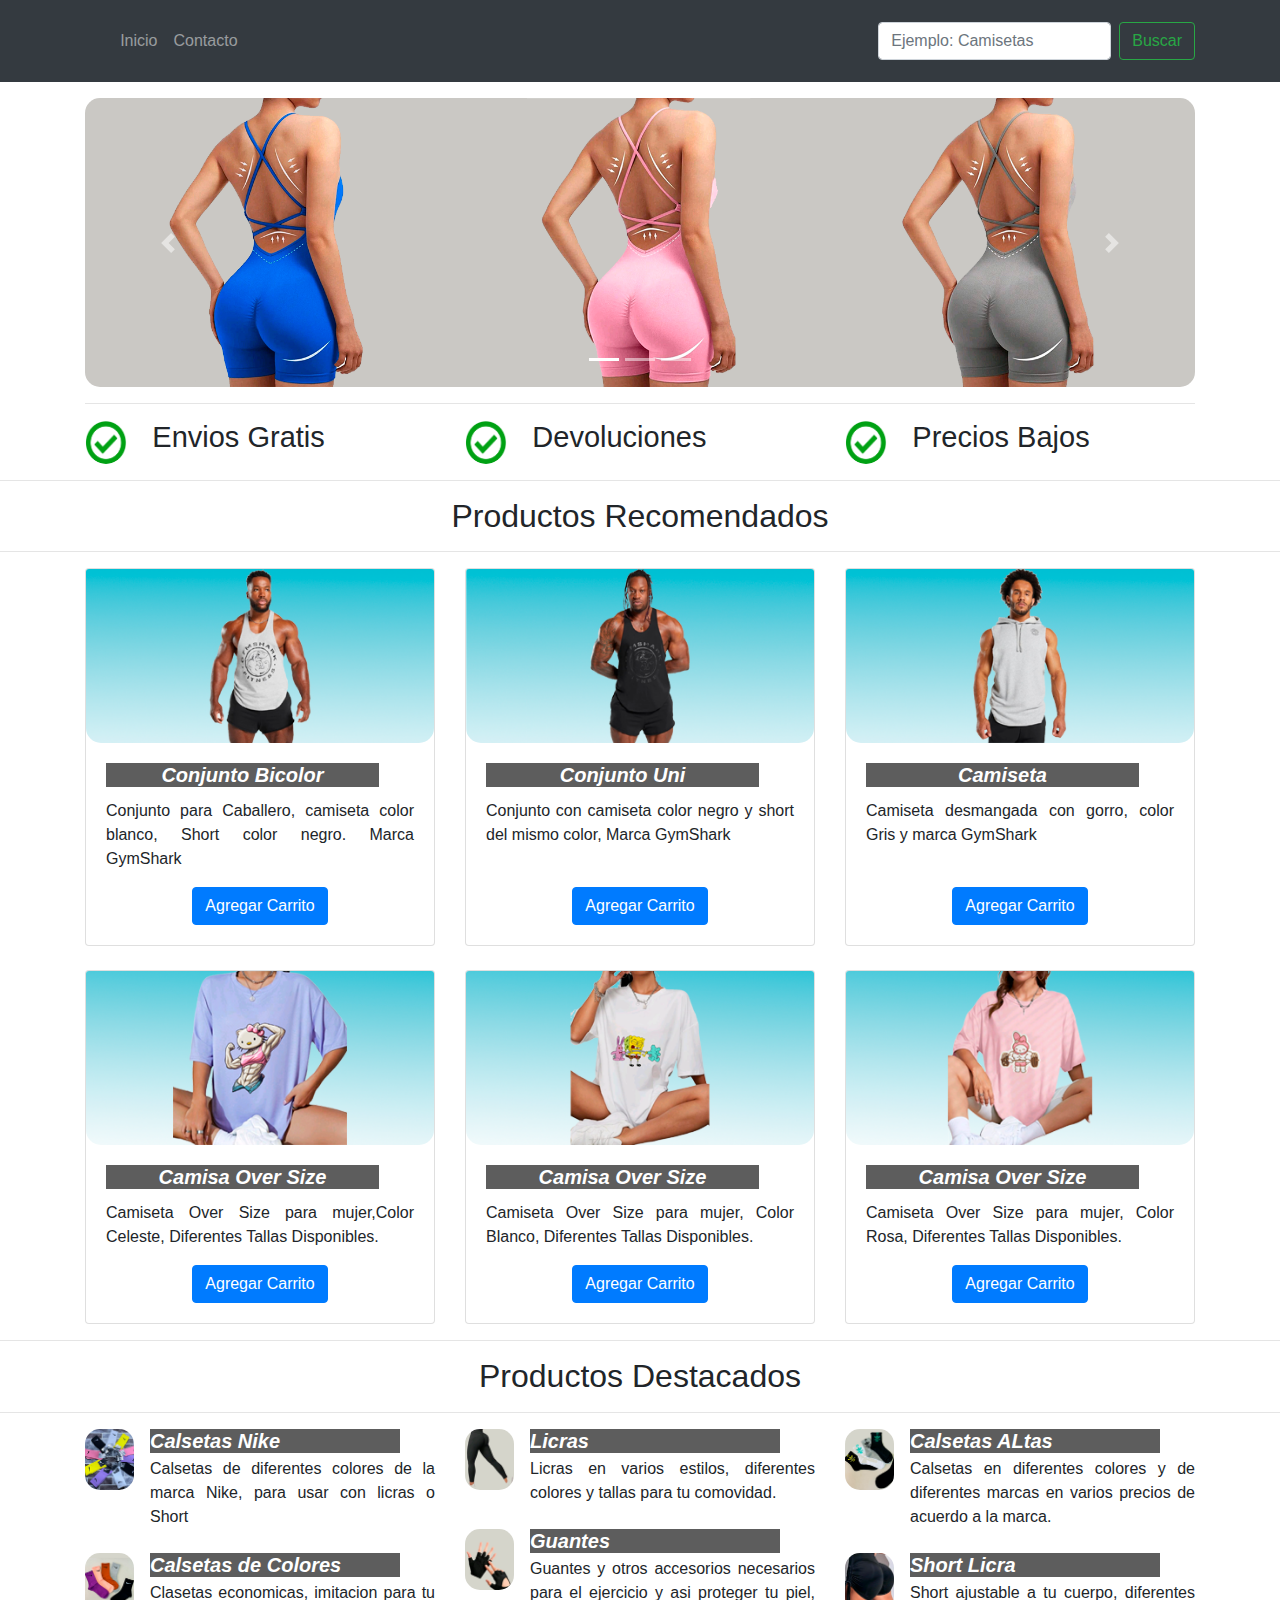
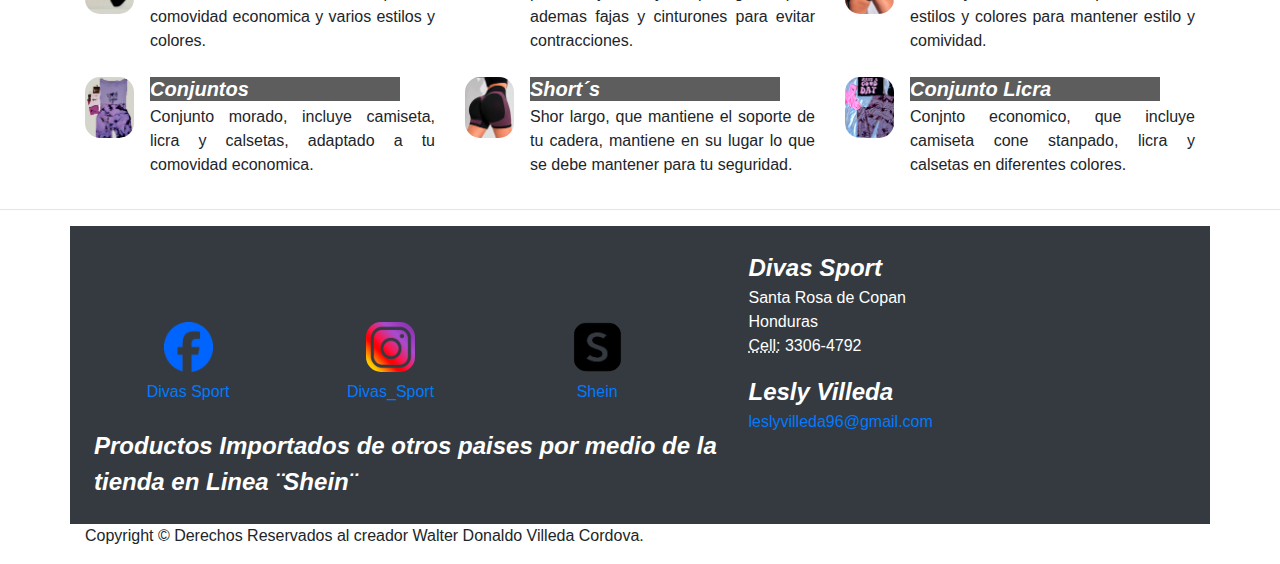
==== commit c2c16348: "Update Index.html" ====
--- a/Index.html
+++ b/Index.html
@@ -6,7 +6,7 @@
     <meta name="viewport" content="width=device-width, initial-scale=1">
     <title>Divas Sport</title>
     <!-- Bootstrap -->
-    <link href="css/bootstrap-4.3.1.css" rel="stylesheet">
+    <link href="/bootstrap-4.3.1.css" rel="stylesheet">
   </head>
   <body>
     <nav class="navbar navbar-expand-lg navbar-dark bg-dark">
@@ -322,4 +322,4 @@
     <script src="js/popper.min.js"></script>
     <script src="js/bootstrap-4.3.1.js"></script>
   </body>
-</html>+</html>
